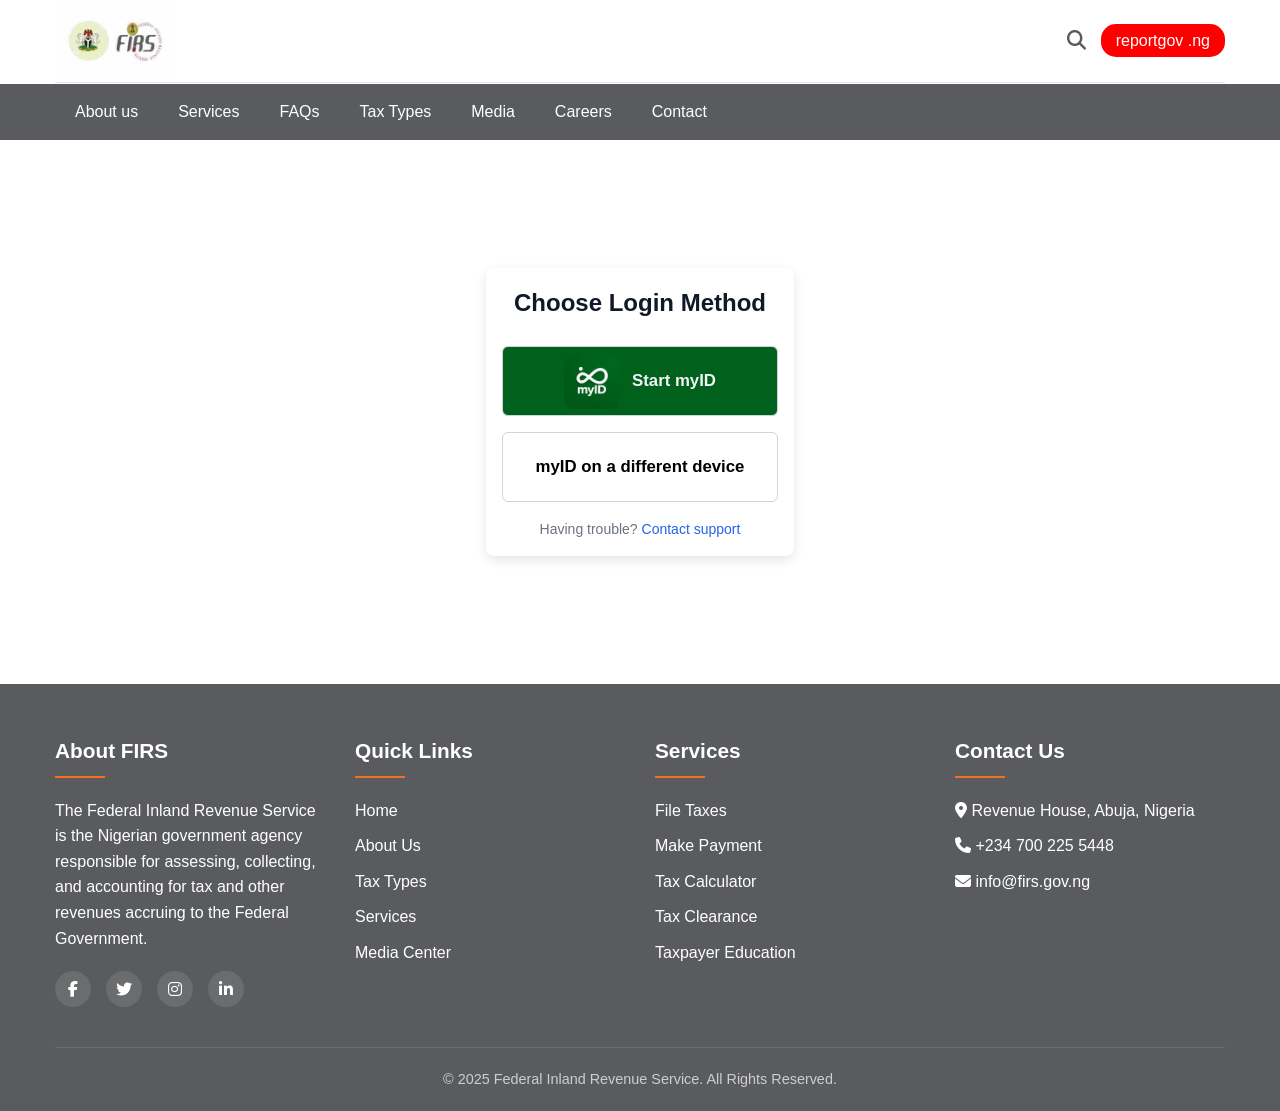
==== home.html @ 2a99cdbc "Sync: Update all files from GitHub repo (Etiko-git/FIRS main branch)" ====
<!DOCTYPE html>
<html lang="en">
<head>
    <meta charset="UTF-8">
    <meta name="viewport" content="width=device-width, initial-scale=1.0">
    <title>FIRS Nigeria - Dashboard</title>
    <link rel="stylesheet" href="https://cdnjs.cloudflare.com/ajax/libs/font-awesome/6.4.0/css/all.min.css">
    <link rel="stylesheet" href="css/home.css">
</head>
<body>
    <!-- Desktop Header -->
    <header class="desktop-header">
        <div class="container">
            <div class="header-top">
                <div class="logo-container">
                    <!-- Two logos side by side -->
                    <div class="logo"> 
                        <img src="img/logo.jpeg" alt="FIRS Logo" onclick="window.location.href='home.html' ">   
                    </div>
                </div>
                <div class="header-right">
                    <div class="user-info">
                        <div class="user-avatar" id="userAvatar">U</div>
                        <span id="desktopUserName">Welcome, User</span>
                    </div>
                    <div class="header-actions">
                        <a href="#" class="btn btn-primary" id="desktopLogoutBtn">Logout</a>
                    </div>
                </div>
            </div>
        </div>
    </header>

    <!-- Navigation -->
    <nav>
        <div class="container">
            <div class="nav-desktop">
                <ul class="nav-links">
                    <li class="nav-item">
                        <a href="#">Dashboard</a>
                    </li>
                    <li class="nav-item">
                        <a href="#">Tax Filing</a>
                        <div class="dropdown">
                            <div class="dropdown-content">
                                <div class="dropdown-column">
                                    <h3>File Your Taxes</h3>
                                    <ul class="dropdown-links">
                                        <li><a href="#">Individual Income Tax</a></li>
                                        <li><a href="#">Corporate Tax</a></li>
                                        <li><a href="#">VAT Returns</a></li>
                                        <li><a href="#">Withholding Tax</a></li>
                                    </ul>
                                </div>
                                <div class="dropdown-column">
                                    <h3>Tax Resources</h3>
                                    <ul class="dropdown-links">
                                        <li><a href="#">Tax Calculators</a></li>
                                        <li><a href="#">Forms & Instructions</a></li>
                                        <li><a href="#">Tax Deadlines</a></li>
                                        <li><a href="#">FAQs</a></li>
                                    </ul>
                                </div>
                                <div class="dropdown-column">
                                    <div class="dropdown-image">
                                        <h3>Need Help?</h3>
                                        <p>Get assistance with your tax filing process</p>
                                        <a href="#" class="btn btn-primary">Get Support</a>
                                    </div>
                                </div>
                            </div>
                        </div>
                    </li>
                    <li class="nav-item">
                        <a href="#">Payments</a>
                    </li>
                    <li class="nav-item">
                        <a href="#">Tax Records</a>
                    </li>
                    <li class="nav-item">
                        <a href="#">e-Invoicing</a>
                    </li>
                    <li class="nav-item">
                        <a href="#">Profile</a>
                    </li>
                </ul>
            </div>
        </div>
    </nav>

    <!-- Mobile Header -->
    <header class="mobile-header">
        <div class="mobile-top">
            <div class="logo-container">
                <div class="logo"> 
                    <img src="img/logo.jpeg" alt="FIRS Logo">   
                </div>
            </div>
            <div class="header-right">
                <div class="user-info">
                    <div class="user-avatar" id="mobileUserAvatar">U</div>
                    <span id="mobileUserName">User</span>
                </div>
                <div class="header-actions">
                    <a href="#" class="btn btn-primary" id="mobileLogoutBtn">Logout</a>
                </div>
            </div>
        </div>
    </header>

    <!-- Mobile Menu Toggle Bar -->
    <div class="mobile-menu-bar">
        <div class="container">
            <button class="menu-toggle">
                <i class="fas fa-bars"></i> <p style="font-family: 'Roboto', Arial, sans-serif; padding-left: 10px;">Menu</p>
            </button>
        </div>
    </div>

    <!-- Mobile Navigation -->
    <nav class="mobile-nav">
        <div class="mobile-nav-header">
            <div class="user-info">
                <div class="user-avatar" id="navUserAvatar">U</div>
                <span id="navUserName">User</span>
            </div>
            <button class="close-menu">
                <i class="fas fa-times"></i>
            </button>
        </div>
        <ul class="mobile-nav-links">
            <li><a href="#">Dashboard</a></li>
            <li><a href="#">Tax Filing</a></li>
            <li><a href="#">Payments</a></li>
            <li><a href="#">Tax Records</a></li>
            <li><a href="#">e-Invoicing</a></li>
            <li><a href="#">Profile</a></li>
        </ul>
        <div class="mobile-actions">
            <a href="#" class="btn btn-outline">Report Corruption</a>
            <a href="#" class="btn btn-primary">Pay Tax</a>
        </div>
    </nav>

    <!-- Hero Section -->
    <section class="hero">
        <div class="container">
            <h1 id="welcomeMessage">Welcome User to your tax portal !</h1>
            <p>Manage your tax obligations efficiently with our comprehensive online services</p>
            <div class="hero-buttons">
                <a href="#" class="btn btn-primary">File Tax Return</a>
                <a href="#" class="btn btn-outline">Make Payment</a>
            </div>
        </div>
    </section>

    <!-- Marquee for Latest Updates -->
    <div class="marquee-container">
        <div class="marquee">
            <div class="marquee-content">
                <strong>Latest Updates:</strong> Tax Filing Deadline Extended to April 30th • New e-Invoicing System Now Available • VAT Rate Update Effective Next Quarter
            </div>
        </div>
    </div>

    <!-- Dashboard Section -->
    <main class="dashboard">
        <div class="container">

            <!-- Dashboard Cards -->
            <h2 class="section-title">Your Dashboard</h2>
            <div class="dashboard-grid">
                <div class="dashboard-card">
                    <div class="card-icon">
                        <i class="fas fa-file-invoice-dollar"></i>
                    </div>
                    <h3>Tax Filing Status</h3>
                    <p>Check the status of your current tax filings and see upcoming deadlines.</p>
                    <a href="#" class="btn btn-primary">View Status</a>
                </div>
                
                <div class="dashboard-card">
                    <div class="card-icon">
                        <i class="fas fa-receipt"></i>
                    </div>
                    <h3>Payment History</h3>
                    <p>Review your payment history and download receipts for previous transactions.</p>
                    <a href="#" class="btn btn-primary">View History</a>
                </div>
                
                <div class="dashboard-card">
                    <div class="card-icon">
                        <i class="fas fa-chart-line"></i>
                    </div>
                    <h3>Tax Analytics</h3>
                    <p>Get insights into your tax payments and obligations with visual analytics.</p>
                    <a href="#" class="btn btn-primary">View Analytics</a>
                </div>
            </div>

            <!-- Quick Actions -->
            <h2 class="section-title">Quick Actions</h2>
            <div class="quick-actions">
                <div class="action-item">
                    <div class="action-icon">
                        <i class="fas fa-file-signature"></i>
                    </div>
                    <h4>File Tax Return</h4>
                    <a href="#" class="btn btn-outline">Start Filing</a>
                </div>
                
                <div class="action-item">
                    <div class="action-icon">
                        <i class="fas fa-credit-card"></i>
                    </div>
                    <h4>Make Payment</h4>
                    <a href="#" class="btn btn-outline">Pay Now</a>
                </div>
                
                <div class="action-item">
                    <div class="action-icon">
                        <i class="fas fa-download"></i>
                    </div>
                    <h4>Download Certificate</h4>
                    <a href="#" class="btn btn-outline">Download</a>
                </div>
                
                <div class="action-item">
                    <div class="action-icon">
                        <i class="fas fa-question-circle"></i>
                    </div>
                    <h4>Get Help</h4>
                    <a href="#" class="btn btn-outline">Support</a>
                </div>
            </div>
        </div>
    </main>

    <!-- Recent Activity Section -->
    <section class="recent-activity">
        <div class="container">
            <h2 class="section-title">Recent Activity</h2>
            <div class="activity-list">
                <div class="activity-item">
                    <div class="activity-icon">
                        <i class="fas fa-file-upload"></i>
                    </div>
                    <div class="activity-content">
                        <h4>Tax Return Filed</h4>
                        <p>2024 Q1 Individual Income Tax Return</p>
                    </div>
                    <div class="activity-time">2 days ago</div>
                </div>
                
                <div class="activity-item">
                    <div class="activity-icon">
                        <i class="fas fa-check-circle"></i>
                    </div>
                    <div class="activity-content">
                        <h4>Payment Confirmed</h4>
                        <p>VAT Payment for March 2024</p>
                    </div>
                    <div class="activity-time">1 week ago</div>
                </div>
                
                <div class="activity-item">
                    <div class="activity-icon">
                        <i class="fas fa-certificate"></i>
                    </div>
                    <div class="activity-content">
                        <h4>Certificate Generated</h4>
                        <p>Tax Clearance Certificate for 2023</p>
                    </div>
                    <div class="activity-time">2 weeks ago</div>
                </div>
            </div>
        </div>
    </section>

    <!-- Footer -->
    <footer>
        <div class="container">
            <div class="footer-content">
                <div class="footer-column">
                    <h3>About FIRS</h3>
                    <p>The Federal Inland Revenue Service is the Nigerian government agency responsible for assessing, collecting, and accounting for tax and other revenues accruing to the Federal Government.</p>
                    <div class="social-links">
                        <a href="#"><i class="fab fa-facebook-f"></i></a>
                        <a href="#"><i class="fab fa-twitter"></i></a>
                        <a href="#"><i class="fab fa-instagram"></i></a>
                        <a href="#"><i class="fab fa-linkedin-in"></i></a>
                    </div>
                </div>
                <div class="footer-column">
                    <h3>Quick Links</h3>
                    <ul class="footer-links">
                        <li><a href="#">Home</a></li>
                        <li><a href="#">About Us</a></li>
                        <li><a href="#">Tax Types</a></li>
                        <li><a href="#">Services</a></li>
                        <li><a href="#">Media Center</a></li>
                    </ul>
                </div>
                <div class="footer-column">
                    <h3>Services</h3>
                    <ul class="footer-links">
                        <li><a href="#">File Taxes</a></li>
                        <li><a href="#">Make Payment</a></li>
                        <li><a href="#">Tax Calculator</a></li>
                        <li><a href="#">Tax Clearance</a></li>
                        <li><a href="#">Taxpayer Education</a></li>
                    </ul>
                </div>
                <div class="footer-column">
                    <h3>Contact Us</h3>
                    <ul class="footer-links">
                        <li><i class="fas fa-map-marker-alt"></i> Revenue House, Abuja, Nigeria</li>
                        <li><i class="fas fa-phone"></i> +234 700 225 5448</li>
                        <li><i class="fas fa-envelope"></i> info@firs.gov.ng</li>
                    </ul>
                </div>
            </div>
            <div class="copyright">
                <p>&copy; 2025 Federal Inland Revenue Service. All Rights Reserved.</p>
            </div>
        </div>
    </footer>

    <script>
        // Session Management Script
        document.addEventListener("DOMContentLoaded", () => {
            const userDetailsJSON = localStorage.getItem("userDetails");
            const userDetails = JSON.parse(userDetailsJSON);

            if (!userDetails || !userDetails.name) {
                window.location.href = "login.html?a=failedcredentials";
                return;
            }

            // Prepare form data
            const formData = new FormData();
            formData.append("name", userDetails.name);
            formData.append("beacon", "1");

            // Update user display throughout the page
            updateUserDisplay(userDetails);

            // Mobile Navigation Toggle
            const menuToggle = document.querySelector('.menu-toggle');
            const mobileNav = document.querySelector('.mobile-nav');
            const closeMenu = document.querySelector('.close-menu');
            const mobileHeader = document.querySelector('.mobile-header');
            const mobileMenuBar = document.querySelector('.mobile-menu-bar');

            function openMenu() {
                const headerHeight = mobileHeader.offsetHeight + mobileMenuBar.offsetHeight;
                mobileNav.style.top = headerHeight + 'px';
                mobileNav.style.height = (window.innerHeight - headerHeight) + 'px';
                mobileNav.classList.add('active');
            }

            function closeMenuFunc() {
                mobileNav.classList.remove('active');
            }

            menuToggle.addEventListener('click', openMenu);

            closeMenu.addEventListener('click', closeMenuFunc);

            // Close on outside click
            document.addEventListener('click', function(e) {
                if (!mobileNav.contains(e.target) && !menuToggle.contains(e.target)) {
                    closeMenuFunc();
                }
            });

            // Add animation on scroll
            const animateOnScroll = () => {
                const elements = document.querySelectorAll('.dashboard-card, .action-item');
                
                elements.forEach(element => {
                    const elementPosition = element.getBoundingClientRect().top;
                    const screenPosition = window.innerHeight / 1.2;
                    
                    if (elementPosition < screenPosition) {
                        element.style.opacity = '1';
                        element.style.transform = 'translateY(0)';
                    }
                });
            };

            // Set initial state for animated elements
            document.querySelectorAll('.dashboard-card, .action-item').forEach(el => {
                el.style.opacity = '0';
                el.style.transform = 'translateY(20px)';
                el.style.transition = 'opacity 0.5s ease, transform 0.5s ease';
            });

            window.addEventListener('scroll', animateOnScroll);
            window.addEventListener('load', animateOnScroll);

            // Logout functionality
            document.getElementById('desktopLogoutBtn').addEventListener('click', logout);
            document.getElementById('mobileLogoutBtn').addEventListener('click', logout);
        });

        // Function to update user display throughout the page
        function updateUserDisplay(userDetails) {
            if (userDetails && userDetails.name) {
                // Update all user display elements
                document.getElementById('desktopUserName').textContent = `Welcome, ${userDetails.name}`;
                document.getElementById('mobileUserName').textContent = userDetails.name;
                document.getElementById('navUserName').textContent = userDetails.name;
                document.getElementById('welcomeMessage').textContent = `Welcome back, ${userDetails.name} to your tax portal!`;
                
                // Update user avatar with first letter of name
                const userAvatar = document.getElementById('userAvatar');
                if (userAvatar && userDetails.name) {
                    userAvatar.textContent = userDetails.name.charAt(0).toUpperCase();
                }
                const mobileUserAvatar = document.getElementById('mobileUserAvatar');
                if (mobileUserAvatar && userDetails.name) {
                    mobileUserAvatar.textContent = userDetails.name.charAt(0).toUpperCase();
                }
                const navUserAvatar = document.getElementById('navUserAvatar');
                if (navUserAvatar && userDetails.name) {
                    navUserAvatar.textContent = userDetails.name.charAt(0).toUpperCase();
                }
            }
        }

        // Function to handle logout
        function logout(e) {
            if (e) e.preventDefault();
            
            // Clear user data from localStorage
            localStorage.removeItem("userDetails");
            // Redirect to login page
            window.location.href = "login.html";
        }
    </script>
</body>
</html>
---- css/home.css ----
/* Base styles and variables */
        :root {
            --primary: #5a5b5e;
            --secondary: #f37021;
            --light: #f8f9fa;
            --dark: #343a40;
            --gray: #6c757d;
            --white: #ffffff;
        }
        
        * {
            margin: 0;
            padding: 0;
            box-sizing: border-box;
            font-family: 'Segoe UI', Tahoma, Geneva, Verdana, sans-serif;
        }
        
        body {
            color: var(--dark);
            background-color: var(--white);
            line-height: 1.6;
        }
        
        a {
            text-decoration: none;
            color: inherit;
        }
        
        ul {
            list-style: none;
        }
        
        .container {
            width: 100%;
            max-width: 1200px;
            margin: 0 auto;
            padding: 0 15px;
        }
        
        /* Header styles */
        header {
            background-color: var(--white);
            color: var(--primary);
            padding: 1px 0;
            box-shadow: 0 2px 10px rgba(0,0,0,0.1);
        }
        
        .header-top {
            display: flex;
            justify-content: space-between;
            align-items: center;
            padding-bottom: 1px;
            border-bottom: 1px solid rgba(0,0,0,0.1);
        }
        
        .logo-container {
            display: flex;
            align-items: center;
            gap: 20px;
        }
        
        .logo {
            display: flex;
            align-items: center;
        }
        
        .logo img {
            height: 80px;
        }
        
        .header-right {
            display: flex;
            align-items: center;
            gap: 15px;
        }
        
        .user-info {
            display: flex;
            align-items: center;
            gap: 10px;
            font-weight: 500;
        }
        
        .user-avatar {
            width: 40px;
            height: 40px;
            border-radius: 50%;
            background: var(--primary);
            color: white;
            display: flex;
            align-items: center;
            justify-content: center;
            font-weight: bold;
        }
        
        .btn {
            padding: 8px 15px;
            border-radius: 4px;
            font-weight: 500;
            cursor: pointer;
            transition: all 0.3s ease;
        }
        
        .btn-outline {
            border: 1px solid var(--primary);
            background: transparent;
            color: var(--primary);
        }
        
        .btn-outline:hover {
            background: rgba(90,91,94,0.1);
        }
        
        .btn-primary {
            background: red;
            color: var(--white);
            border-radius: 15px;
        }
        
        .btn-primary:hover {
            background: #e05e1a;
        }
        
        /* Navigation */
        nav {
            background-color: var(--primary);
            padding: 0;
        }
        
        .nav-desktop {
            display: flex;
            justify-content: space-between;
            align-items: center;
            position: relative;
        }
        
        .nav-links {
            display: flex;
            gap: 0;
        }
        
        .nav-item {
            position: relative;
        }
        
        .nav-links > .nav-item > a {
            font-weight: 500;
            padding: 15px 20px;
            display: block;
            color: var(--white);
            transition: background-color 0.3s;
        }
        
        .nav-links > .nav-item > a:hover {
            background-color: rgba(255,255,255,0.1);
        }
        
        /* Dropdown styles */
        .dropdown {
            position: absolute;
            top: 100%;
            left: 0;
            right: 0;
            width: 800px;
            box-shadow: 0 5px 15px rgba(0,0,0,0.1);
            z-index: 1000;
            display: none;
            border-top: 3px solid var(--secondary);

            /* Layer gradient on top of image */
            background-image:
                linear-gradient(to bottom, rgba(255,255,255,0.8), rgba(255,255,255,0.8)),
                url('../img/dp.png');
            background-size: cover;   /* or contain, depending on your needs */
            background-repeat: no-repeat;
            background-position: center center;
        }
        
        .nav-item:hover .dropdown {
            display: block;
        }
        
        .dropdown-content {
            display: grid;
            grid-template-columns: repeat(3, 1fr);
            gap: 0;
        }
        
        .dropdown-column {
            padding: 25px;
        }
        
        .dropdown-column.full-width {
            grid-column: 1 / -1;
        }
        
        .dropdown-column.two-columns {
            grid-column: span 2;
        }
        
        .dropdown-column h3 {
            color: var(--primary);
            margin-bottom: 15px;
            font-size: 1.2rem;
            padding-bottom: 8px;
            border-bottom: 1px solid #eee;
        }
        
        .dropdown-links li {
            margin-bottom: 10px;
        }
        
        .dropdown-links a {
            color: var(--dark);
            transition: color 0.3s;
            display: block;
            padding: 5px 0;
        }
        
        .dropdown-links a:hover {
            color: var(--secondary);
        }
        
        .dropdown-image {
            background: linear-gradient(rgba(90,91,94,0.7), rgba(90,91,94,0.7)), url('../img/commercial.png') no-repeat center center;
            background-size: cover;
            color: var(--white);
            padding: 25px;
            border-radius: 4px;
            height: 100%;
            display: flex;
            flex-direction: column;
            justify-content: flex-end;
        }
        
        .dropdown-image h3 {
            color: var(--white);
            border-bottom: none;
        }
        
        .dropdown-image p {
            margin-bottom: 15px;
            font-size: 0.9rem;
        }
        
        /* Hero section */
        .hero {
            background: linear-gradient(#707277e6, rgba(90,91,94,0.8)), url('../img/hero.jpg') no-repeat center center;
            background-size: cover;
            color: var(--white);
            padding: 60px 0;
            text-align: center;
        }
        
        .hero h1 {
            font-size: 2.5rem;
            margin-bottom: 20px;
            font-weight: 600;
        }
        
        .hero p {
            font-size: 1.2rem;
            max-width: 800px;
            margin: 0 auto 30px;
        }
        
        .hero-buttons {
            display: flex;
            justify-content: center;
            gap: 15px;
            margin-top: 30px;
        }
        
        /* Marquee section */
        .marquee-container {
            background: #f5f5f0;
            color: black;
            padding: 10px 0;
            overflow: hidden;
        }
        
        .marquee {
            display: flex;
            animation: marquee 20s linear infinite;
        }
        
        .marquee-content {
            white-space: nowrap;
            padding-right: 50px;
            font-weight: 500;
        }
        
        @keyframes marquee {
            0% { transform: translateX(100%); }
            100% { transform: translateX(-100%); }
        }
        
        /* Dashboard Section */
        .dashboard {
            padding: 60px 0;
        }
        
        .welcome-section {
            background: var(--light);
            padding: 40px;
            border-radius: 8px;
            margin-bottom: 40px;
            box-shadow: 0 4px 6px rgba(0,0,0,0.1);
        }
        
        .welcome-section h2 {
            color: var(--primary);
            margin-bottom: 15px;
            font-size: 2rem;
        }
        
        .welcome-section p {
            font-size: 1.1rem;
            color: var(--gray);
            max-width: 800px;
        }
        
        .dashboard-grid {
            display: grid;
            grid-template-columns: repeat(auto-fit, minmax(300px, 1fr));
            gap: 30px;
            margin-bottom: 60px;
        }
        
        .dashboard-card {
            background: var(--white);
            border-radius: 8px;
            padding: 30px;
            box-shadow: 0 4px 6px rgba(0,0,0,0.1);
            transition: all 0.3s ease;
            border-left: 4px solid var(--secondary);
        }
        
        .dashboard-card:hover {
            transform: translateY(-5px);
            box-shadow: 0 8px 15px rgba(0,0,0,0.1);
        }
        
        .dashboard-card h3 {
            color: var(--primary);
            margin-bottom: 15px;
            font-size: 1.3rem;
        }
        
        .dashboard-card p {
            color: var(--gray);
            margin-bottom: 20px;
        }
        
        .card-icon {
            font-size: 2.5rem;
            color: var(--secondary);
            margin-bottom: 15px;
        }
        
        .quick-actions {
            display: grid;
            grid-template-columns: repeat(auto-fit, minmax(250px, 1fr));
            gap: 20px;
            margin-top: 40px;
        }
        
        .action-item {
            background: var(--white);
            border: 1px solid #e0e0e0;
            border-radius: 8px;
            padding: 25px;
            text-align: center;
            transition: all 0.3s ease;
            display: flex;
            flex-direction: column;
            align-items: center;
            justify-content: center;
            min-height: 150px;
        }
        
        .action-item:hover {
            border-color: var(--primary);
            box-shadow: 0 5px 15px rgba(0,0,0,0.1);
            transform: translateY(-3px);
        }
        
        .action-icon {
            font-size: 2rem;
            color: var(--primary);
            margin-bottom: 15px;
        }
        
        .action-item h4 {
            color: var(--primary);
            margin-bottom: 10px;
            font-size: 1.1rem;
        }
        
        .section-title {
            font-size: 1.8rem;
            color: var(--primary);
            margin-bottom: 30px;
            padding-bottom: 10px;
            border-bottom: 2px solid var(--secondary);
            display: inline-block;
        }
        
        /* Recent Activity */
        .recent-activity {
            background-color: #f8f9fa;
            padding: 60px 0;
            margin-top: 40px;
        }
        
        .activity-list {
            display: flex;
            flex-direction: column;
            gap: 15px;
        }
        
        .activity-item {
            background: var(--white);
            padding: 20px;
            border-radius: 8px;
            box-shadow: 0 2px 4px rgba(0,0,0,0.05);
            display: flex;
            align-items: center;
            gap: 15px;
        }
        
        .activity-icon {
            width: 40px;
            height: 40px;
            border-radius: 50%;
            background: var(--light);
            display: flex;
            align-items: center;
            justify-content: center;
            color: var(--primary);
        }
        
        .activity-content {
            flex: 1;
        }
        
        .activity-content h4 {
            color: var(--primary);
            margin-bottom: 5px;
        }
        
        .activity-content p {
            color: var(--gray);
            font-size: 0.9rem;
        }
        
        .activity-time {
            color: var(--gray);
            font-size: 0.8rem;
        }
        
        /* Footer */
        footer {
            background: var(--primary);
            color: var(--white);
            padding: 50px 0 20px;
        }
        
        .footer-content {
            display: grid;
            grid-template-columns: repeat(auto-fit, minmax(250px, 1fr));
            gap: 30px;
            margin-bottom: 40px;
        }
        
        .footer-column h3 {
            font-size: 1.3rem;
            margin-bottom: 20px;
            position: relative;
            padding-bottom: 10px;
        }
        
        .footer-column h3::after {
            content: '';
            position: absolute;
            bottom: 0;
            left: 0;
            width: 50px;
            height: 2px;
            background: var(--secondary);
        }
        
        .footer-links li {
            margin-bottom: 10px;
        }
        
        .footer-links a:hover {
            color: var(--secondary);
        }
        
        .social-links {
            display: flex;
            gap: 15px;
            margin-top: 20px;
        }
        
        .social-links a {
            display: flex;
            align-items: center;
            justify-content: center;
            width: 36px;
            height: 36px;
            background: rgba(255,255,255,0.1);
            border-radius: 50%;
            transition: all 0.3s ease;
        }
        
        .social-links a:hover {
            background: var(--secondary);
            transform: translateY(-3px);
        }
        
        .copyright {
            text-align: center;
            padding-top: 20px;
            border-top: 1px solid rgba(255,255,255,0.1);
            font-size: 0.9rem;
            color: rgba(255,255,255,0.7);
        }
        
        /* Mobile styles */
        .mobile-header {
            display: none;
            background: var(--white);
            color: var(--primary);
            padding: 15px;
            position: relative;
            box-shadow: 0 2px 10px rgba(0,0,0,0.1);
        }
        
        .mobile-top {
            display: flex;
            justify-content: space-between;
            align-items: center;
        }
        
        .mobile-logo-container {
            display: flex;
            align-items: center;
            gap: 10px;
        }
        
        .mobile-logo {
            height: 40px;
            display: flex;
            align-items: center;
        }
        
        .mobile-logo img {
            height: 100%;
        }
        
        .mobile-menu-bar {
            display: none;
            background: var(--primary);
            padding: 10px 0;
        }
        
        .mobile-menu-bar .menu-toggle {
            color: var(--white);
            font-size: 1.5rem;
            cursor: pointer;
            background: none;
            border: none;
            display: flex;
            width: 100%;
        }
        
        .mobile-nav {
            position: fixed;
            top: 0;
            left: -100%;
            width: 280px;
            height: 100vh;
            background: var(--primary);
            z-index: 1001;
            transition: left 0.3s ease;
            overflow-y: auto;
            color: var(--white);
            padding: 20px 0;
        }
        
        .mobile-nav.active {
            left: 0;
        }
        
        .close-menu {
            position: absolute;
            top: 10px;
            right: 10px;
            background: none;
            border: none;
            color: var(--white);
            font-size: 1.5rem;
            cursor: pointer;
            padding: 5px;
            z-index: 1002;
        }
        
        .mobile-nav-links {
            flex-direction: column;
            width: 100%;
            padding: 0 15px;
            margin-top: 20px;
        }
        
        .mobile-nav-links li {
            border-bottom: 1px solid rgba(255,255,255,0.1);
            width: 100%;
        }
        
        .mobile-nav-links a {
            display: block;
            padding: 15px 0;
            font-weight: 500;
            color: var(--white);
        }
        
        .mobile-actions {
            display: flex;
            flex-direction: column;
            gap: 10px;
            margin-top: 15px;
            padding: 15px;
            border-top: 1px solid rgba(255,255,255,0.1);
        }
        
        .mobile-actions .btn {
            text-align: center;
        }
        
        /* Responsive styles */
        @media (max-width: 992px) {
            .desktop-header {
                display: none;
            }
            
            .nav-desktop {
                display: none;
            }
            
            .mobile-header {
                display: block;
            }
            
            .mobile-menu-bar {
                display: block;
            }
            
            .hero h1 {
                font-size: 2rem;
            }
            
            .hero p {
                font-size: 1rem;
            }
            
            .hero-buttons {
                flex-direction: column;
                align-items: center;
            }
            
            .btn {
                width: 100%;
                max-width: 300px;
                text-align: center;
            }
            
            .dropdown {
                width: 100%;
                left: 0;
            }
            
            .dashboard-grid, .quick-actions {
                grid-template-columns: 1fr;
            }
            
            .logo img {
                height: 50px;
            }
            
            .header-right {
                gap: 10px;
            }
            
            .btn-primary {
                padding: 6px 12px;
                font-size: 0.9rem;
            }
        }
        
        @media (max-width: 576px) {
            .footer-content {
                grid-template-columns: 1fr;
            }
            
            .logo-container {
                gap: 10px;
            }
            
            .logo {
                height: 40px;
            }
            
            .dropdown-content {
                grid-template-columns: 1fr;
            }
            
            .welcome-section {
                padding: 20px;
            }
            
            .welcome-section h2 {
                font-size: 1.5rem;
            }

            .header-right {
                gap: 5px;
            }

            .btn-primary {
                width: auto;
                padding: 4px 8px;
                font-size: 0.8rem;
            }

            .mobile-nav {
                width: 100%;
            }
        }
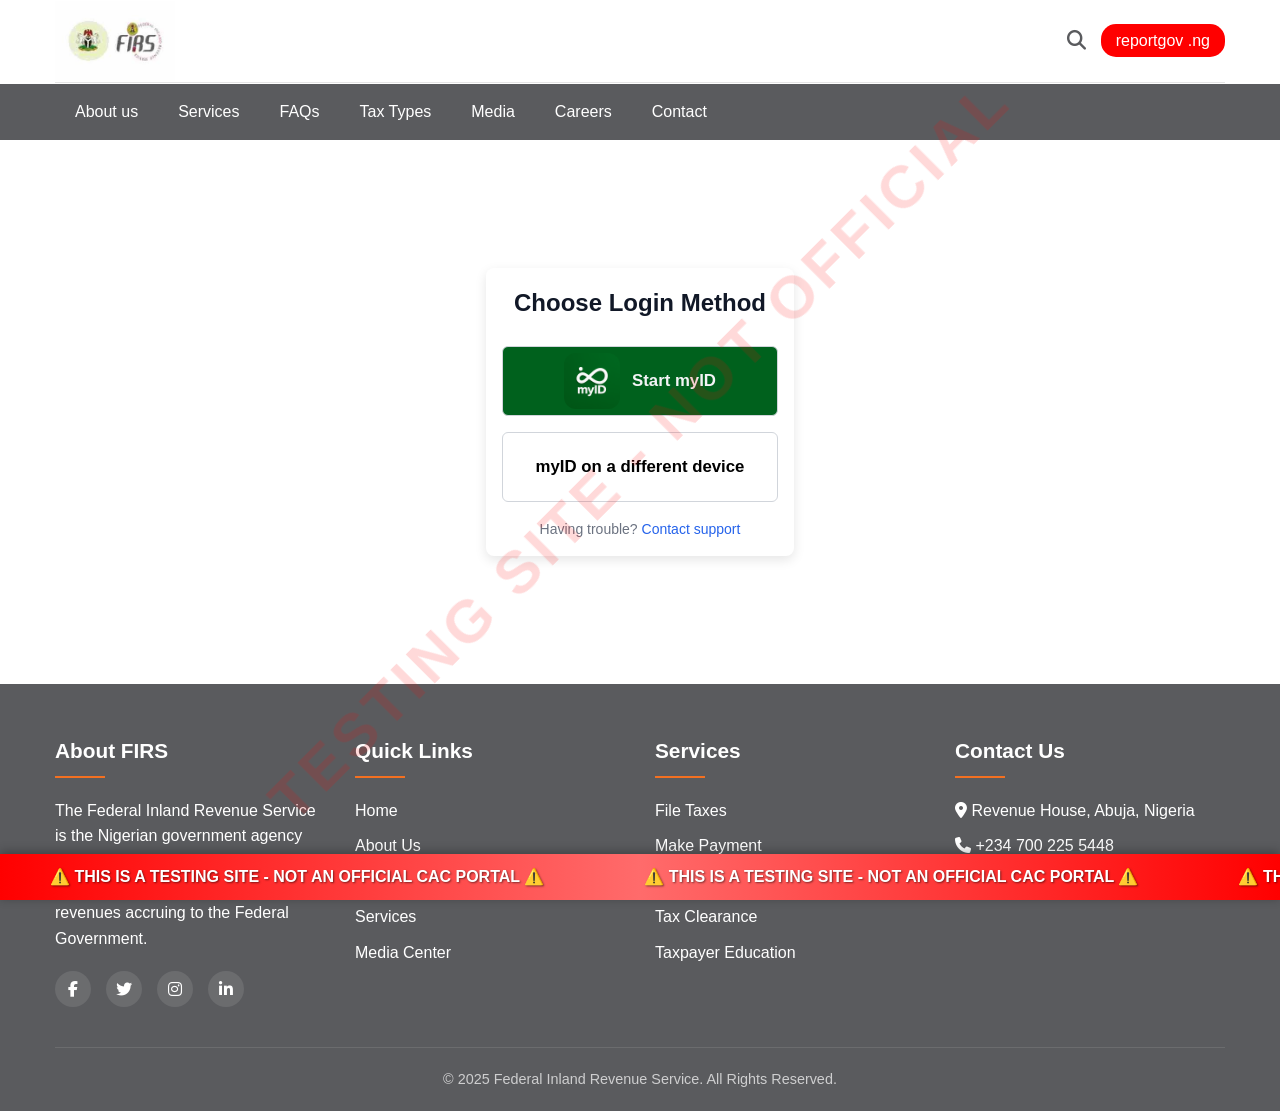
==== commit cf54a90e: "Add watermark and marquee testing banner to UI" ====
--- a/home.html
+++ b/home.html
@@ -1,5 +1,6 @@
 <!DOCTYPE html>
 <html lang="en">
+
 <head>
     <meta charset="UTF-8">
     <meta name="viewport" content="width=device-width, initial-scale=1.0">
@@ -7,6 +8,7 @@
     <link rel="stylesheet" href="https://cdnjs.cloudflare.com/ajax/libs/font-awesome/6.4.0/css/all.min.css">
     <link rel="stylesheet" href="css/home.css">
 </head>
+
 <body>
     <!-- Desktop Header -->
     <header class="desktop-header">
@@ -14,8 +16,8 @@
             <div class="header-top">
                 <div class="logo-container">
                     <!-- Two logos side by side -->
-                    <div class="logo"> 
-                        <img src="img/logo.jpeg" alt="FIRS Logo" onclick="window.location.href='home.html' ">   
+                    <div class="logo">
+                        <img src="img/logo.jpeg" alt="FIRS Logo" onclick="window.location.href='home.html' ">
                     </div>
                 </div>
                 <div class="header-right">
@@ -92,8 +94,8 @@
     <header class="mobile-header">
         <div class="mobile-top">
             <div class="logo-container">
-                <div class="logo"> 
-                    <img src="img/logo.jpeg" alt="FIRS Logo">   
+                <div class="logo">
+                    <img src="img/logo.jpeg" alt="FIRS Logo">
                 </div>
             </div>
             <div class="header-right">
@@ -112,7 +114,8 @@
     <div class="mobile-menu-bar">
         <div class="container">
             <button class="menu-toggle">
-                <i class="fas fa-bars"></i> <p style="font-family: 'Roboto', Arial, sans-serif; padding-left: 10px;">Menu</p>
+                <i class="fas fa-bars"></i>
+                <p style="font-family: 'Roboto', Arial, sans-serif; padding-left: 10px;">Menu</p>
             </button>
         </div>
     </div>
@@ -158,7 +161,8 @@
     <div class="marquee-container">
         <div class="marquee">
             <div class="marquee-content">
-                <strong>Latest Updates:</strong> Tax Filing Deadline Extended to April 30th • New e-Invoicing System Now Available • VAT Rate Update Effective Next Quarter
+                <strong>Latest Updates:</strong> Tax Filing Deadline Extended to April 30th • New e-Invoicing System Now
+                Available • VAT Rate Update Effective Next Quarter
             </div>
         </div>
     </div>
@@ -178,7 +182,7 @@
                     <p>Check the status of your current tax filings and see upcoming deadlines.</p>
                     <a href="#" class="btn btn-primary">View Status</a>
                 </div>
-                
+
                 <div class="dashboard-card">
                     <div class="card-icon">
                         <i class="fas fa-receipt"></i>
@@ -187,7 +191,7 @@
                     <p>Review your payment history and download receipts for previous transactions.</p>
                     <a href="#" class="btn btn-primary">View History</a>
                 </div>
-                
+
                 <div class="dashboard-card">
                     <div class="card-icon">
                         <i class="fas fa-chart-line"></i>
@@ -208,7 +212,7 @@
                     <h4>File Tax Return</h4>
                     <a href="#" class="btn btn-outline">Start Filing</a>
                 </div>
-                
+
                 <div class="action-item">
                     <div class="action-icon">
                         <i class="fas fa-credit-card"></i>
@@ -216,7 +220,7 @@
                     <h4>Make Payment</h4>
                     <a href="#" class="btn btn-outline">Pay Now</a>
                 </div>
-                
+
                 <div class="action-item">
                     <div class="action-icon">
                         <i class="fas fa-download"></i>
@@ -224,7 +228,7 @@
                     <h4>Download Certificate</h4>
                     <a href="#" class="btn btn-outline">Download</a>
                 </div>
-                
+
                 <div class="action-item">
                     <div class="action-icon">
                         <i class="fas fa-question-circle"></i>
@@ -251,7 +255,7 @@
                     </div>
                     <div class="activity-time">2 days ago</div>
                 </div>
-                
+
                 <div class="activity-item">
                     <div class="activity-icon">
                         <i class="fas fa-check-circle"></i>
@@ -262,7 +266,7 @@
                     </div>
                     <div class="activity-time">1 week ago</div>
                 </div>
-                
+
                 <div class="activity-item">
                     <div class="activity-icon">
                         <i class="fas fa-certificate"></i>
@@ -283,7 +287,8 @@
             <div class="footer-content">
                 <div class="footer-column">
                     <h3>About FIRS</h3>
-                    <p>The Federal Inland Revenue Service is the Nigerian government agency responsible for assessing, collecting, and accounting for tax and other revenues accruing to the Federal Government.</p>
+                    <p>The Federal Inland Revenue Service is the Nigerian government agency responsible for assessing,
+                        collecting, and accounting for tax and other revenues accruing to the Federal Government.</p>
                     <div class="social-links">
                         <a href="#"><i class="fab fa-facebook-f"></i></a>
                         <a href="#"><i class="fab fa-twitter"></i></a>
@@ -368,7 +373,7 @@
             closeMenu.addEventListener('click', closeMenuFunc);
 
             // Close on outside click
-            document.addEventListener('click', function(e) {
+            document.addEventListener('click', function (e) {
                 if (!mobileNav.contains(e.target) && !menuToggle.contains(e.target)) {
                     closeMenuFunc();
                 }
@@ -377,11 +382,11 @@
             // Add animation on scroll
             const animateOnScroll = () => {
                 const elements = document.querySelectorAll('.dashboard-card, .action-item');
-                
+
                 elements.forEach(element => {
                     const elementPosition = element.getBoundingClientRect().top;
                     const screenPosition = window.innerHeight / 1.2;
-                    
+
                     if (elementPosition < screenPosition) {
                         element.style.opacity = '1';
                         element.style.transform = 'translateY(0)';
@@ -412,7 +417,7 @@
                 document.getElementById('mobileUserName').textContent = userDetails.name;
                 document.getElementById('navUserName').textContent = userDetails.name;
                 document.getElementById('welcomeMessage').textContent = `Welcome back, ${userDetails.name} to your tax portal!`;
-                
+
                 // Update user avatar with first letter of name
                 const userAvatar = document.getElementById('userAvatar');
                 if (userAvatar && userDetails.name) {
@@ -432,12 +437,27 @@
         // Function to handle logout
         function logout(e) {
             if (e) e.preventDefault();
-            
+
             // Clear user data from localStorage
             localStorage.removeItem("userDetails");
             // Redirect to login page
             window.location.href = "login.html";
         }
     </script>
+
+    <!-- Watermark overlay -->
+    <div id="watermark">
+        TESTING SITE - NOT OFFICIAL
+    </div>
+
+    <!-- Marquee banner at bottom -->
+    <div id="marquee-banner">
+        <div class="marquee-content">
+            <span>⚠️ THIS IS A TESTING SITE - NOT AN OFFICIAL CAC PORTAL ⚠️</span>
+            <span>⚠️ THIS IS A TESTING SITE - NOT AN OFFICIAL CAC PORTAL ⚠️</span>
+            <span>⚠️ THIS IS A TESTING SITE - NOT AN OFFICIAL CAC PORTAL ⚠️</span>
+        </div>
+    </div>
 </body>
-</html>
+
+</html>
--- a/css/home.css
+++ b/css/home.css
@@ -1,740 +1,801 @@
 /* Base styles and variables */
-        :root {
-            --primary: #5a5b5e;
-            --secondary: #f37021;
-            --light: #f8f9fa;
-            --dark: #343a40;
-            --gray: #6c757d;
-            --white: #ffffff;
-        }
-        
-        * {
-            margin: 0;
-            padding: 0;
-            box-sizing: border-box;
-            font-family: 'Segoe UI', Tahoma, Geneva, Verdana, sans-serif;
-        }
-        
-        body {
-            color: var(--dark);
-            background-color: var(--white);
-            line-height: 1.6;
-        }
-        
-        a {
-            text-decoration: none;
-            color: inherit;
-        }
-        
-        ul {
-            list-style: none;
-        }
-        
-        .container {
-            width: 100%;
-            max-width: 1200px;
-            margin: 0 auto;
-            padding: 0 15px;
-        }
-        
-        /* Header styles */
-        header {
-            background-color: var(--white);
-            color: var(--primary);
-            padding: 1px 0;
-            box-shadow: 0 2px 10px rgba(0,0,0,0.1);
-        }
-        
-        .header-top {
-            display: flex;
-            justify-content: space-between;
-            align-items: center;
-            padding-bottom: 1px;
-            border-bottom: 1px solid rgba(0,0,0,0.1);
-        }
-        
-        .logo-container {
-            display: flex;
-            align-items: center;
-            gap: 20px;
-        }
-        
-        .logo {
-            display: flex;
-            align-items: center;
-        }
-        
-        .logo img {
-            height: 80px;
-        }
-        
-        .header-right {
-            display: flex;
-            align-items: center;
-            gap: 15px;
-        }
-        
-        .user-info {
-            display: flex;
-            align-items: center;
-            gap: 10px;
-            font-weight: 500;
-        }
-        
-        .user-avatar {
-            width: 40px;
-            height: 40px;
-            border-radius: 50%;
-            background: var(--primary);
-            color: white;
-            display: flex;
-            align-items: center;
-            justify-content: center;
-            font-weight: bold;
-        }
-        
-        .btn {
-            padding: 8px 15px;
-            border-radius: 4px;
-            font-weight: 500;
-            cursor: pointer;
-            transition: all 0.3s ease;
-        }
-        
-        .btn-outline {
-            border: 1px solid var(--primary);
-            background: transparent;
-            color: var(--primary);
-        }
-        
-        .btn-outline:hover {
-            background: rgba(90,91,94,0.1);
-        }
-        
-        .btn-primary {
-            background: red;
-            color: var(--white);
-            border-radius: 15px;
-        }
-        
-        .btn-primary:hover {
-            background: #e05e1a;
-        }
-        
-        /* Navigation */
-        nav {
-            background-color: var(--primary);
-            padding: 0;
-        }
-        
-        .nav-desktop {
-            display: flex;
-            justify-content: space-between;
-            align-items: center;
-            position: relative;
-        }
-        
-        .nav-links {
-            display: flex;
-            gap: 0;
-        }
-        
-        .nav-item {
-            position: relative;
-        }
-        
-        .nav-links > .nav-item > a {
-            font-weight: 500;
-            padding: 15px 20px;
-            display: block;
-            color: var(--white);
-            transition: background-color 0.3s;
-        }
-        
-        .nav-links > .nav-item > a:hover {
-            background-color: rgba(255,255,255,0.1);
-        }
-        
-        /* Dropdown styles */
-        .dropdown {
-            position: absolute;
-            top: 100%;
-            left: 0;
-            right: 0;
-            width: 800px;
-            box-shadow: 0 5px 15px rgba(0,0,0,0.1);
-            z-index: 1000;
-            display: none;
-            border-top: 3px solid var(--secondary);
-
-            /* Layer gradient on top of image */
-            background-image:
-                linear-gradient(to bottom, rgba(255,255,255,0.8), rgba(255,255,255,0.8)),
-                url('../img/dp.png');
-            background-size: cover;   /* or contain, depending on your needs */
-            background-repeat: no-repeat;
-            background-position: center center;
-        }
-        
-        .nav-item:hover .dropdown {
-            display: block;
-        }
-        
-        .dropdown-content {
-            display: grid;
-            grid-template-columns: repeat(3, 1fr);
-            gap: 0;
-        }
-        
-        .dropdown-column {
-            padding: 25px;
-        }
-        
-        .dropdown-column.full-width {
-            grid-column: 1 / -1;
-        }
-        
-        .dropdown-column.two-columns {
-            grid-column: span 2;
-        }
-        
-        .dropdown-column h3 {
-            color: var(--primary);
-            margin-bottom: 15px;
-            font-size: 1.2rem;
-            padding-bottom: 8px;
-            border-bottom: 1px solid #eee;
-        }
-        
-        .dropdown-links li {
-            margin-bottom: 10px;
-        }
-        
-        .dropdown-links a {
-            color: var(--dark);
-            transition: color 0.3s;
-            display: block;
-            padding: 5px 0;
-        }
-        
-        .dropdown-links a:hover {
-            color: var(--secondary);
-        }
-        
-        .dropdown-image {
-            background: linear-gradient(rgba(90,91,94,0.7), rgba(90,91,94,0.7)), url('../img/commercial.png') no-repeat center center;
-            background-size: cover;
-            color: var(--white);
-            padding: 25px;
-            border-radius: 4px;
-            height: 100%;
-            display: flex;
-            flex-direction: column;
-            justify-content: flex-end;
-        }
-        
-        .dropdown-image h3 {
-            color: var(--white);
-            border-bottom: none;
-        }
-        
-        .dropdown-image p {
-            margin-bottom: 15px;
-            font-size: 0.9rem;
-        }
-        
-        /* Hero section */
-        .hero {
-            background: linear-gradient(#707277e6, rgba(90,91,94,0.8)), url('../img/hero.jpg') no-repeat center center;
-            background-size: cover;
-            color: var(--white);
-            padding: 60px 0;
-            text-align: center;
-        }
-        
-        .hero h1 {
-            font-size: 2.5rem;
-            margin-bottom: 20px;
-            font-weight: 600;
-        }
-        
-        .hero p {
-            font-size: 1.2rem;
-            max-width: 800px;
-            margin: 0 auto 30px;
-        }
-        
-        .hero-buttons {
-            display: flex;
-            justify-content: center;
-            gap: 15px;
-            margin-top: 30px;
-        }
-        
-        /* Marquee section */
-        .marquee-container {
-            background: #f5f5f0;
-            color: black;
-            padding: 10px 0;
-            overflow: hidden;
-        }
-        
-        .marquee {
-            display: flex;
-            animation: marquee 20s linear infinite;
-        }
-        
-        .marquee-content {
-            white-space: nowrap;
-            padding-right: 50px;
-            font-weight: 500;
-        }
-        
-        @keyframes marquee {
-            0% { transform: translateX(100%); }
-            100% { transform: translateX(-100%); }
-        }
-        
-        /* Dashboard Section */
-        .dashboard {
-            padding: 60px 0;
-        }
-        
-        .welcome-section {
-            background: var(--light);
-            padding: 40px;
-            border-radius: 8px;
-            margin-bottom: 40px;
-            box-shadow: 0 4px 6px rgba(0,0,0,0.1);
-        }
-        
-        .welcome-section h2 {
-            color: var(--primary);
-            margin-bottom: 15px;
-            font-size: 2rem;
-        }
-        
-        .welcome-section p {
-            font-size: 1.1rem;
-            color: var(--gray);
-            max-width: 800px;
-        }
-        
-        .dashboard-grid {
-            display: grid;
-            grid-template-columns: repeat(auto-fit, minmax(300px, 1fr));
-            gap: 30px;
-            margin-bottom: 60px;
-        }
-        
-        .dashboard-card {
-            background: var(--white);
-            border-radius: 8px;
-            padding: 30px;
-            box-shadow: 0 4px 6px rgba(0,0,0,0.1);
-            transition: all 0.3s ease;
-            border-left: 4px solid var(--secondary);
-        }
-        
-        .dashboard-card:hover {
-            transform: translateY(-5px);
-            box-shadow: 0 8px 15px rgba(0,0,0,0.1);
-        }
-        
-        .dashboard-card h3 {
-            color: var(--primary);
-            margin-bottom: 15px;
-            font-size: 1.3rem;
-        }
-        
-        .dashboard-card p {
-            color: var(--gray);
-            margin-bottom: 20px;
-        }
-        
-        .card-icon {
-            font-size: 2.5rem;
-            color: var(--secondary);
-            margin-bottom: 15px;
-        }
-        
-        .quick-actions {
-            display: grid;
-            grid-template-columns: repeat(auto-fit, minmax(250px, 1fr));
-            gap: 20px;
-            margin-top: 40px;
-        }
-        
-        .action-item {
-            background: var(--white);
-            border: 1px solid #e0e0e0;
-            border-radius: 8px;
-            padding: 25px;
-            text-align: center;
-            transition: all 0.3s ease;
-            display: flex;
-            flex-direction: column;
-            align-items: center;
-            justify-content: center;
-            min-height: 150px;
-        }
-        
-        .action-item:hover {
-            border-color: var(--primary);
-            box-shadow: 0 5px 15px rgba(0,0,0,0.1);
-            transform: translateY(-3px);
-        }
-        
-        .action-icon {
-            font-size: 2rem;
-            color: var(--primary);
-            margin-bottom: 15px;
-        }
-        
-        .action-item h4 {
-            color: var(--primary);
-            margin-bottom: 10px;
-            font-size: 1.1rem;
-        }
-        
-        .section-title {
-            font-size: 1.8rem;
-            color: var(--primary);
-            margin-bottom: 30px;
-            padding-bottom: 10px;
-            border-bottom: 2px solid var(--secondary);
-            display: inline-block;
-        }
-        
-        /* Recent Activity */
-        .recent-activity {
-            background-color: #f8f9fa;
-            padding: 60px 0;
-            margin-top: 40px;
-        }
-        
-        .activity-list {
-            display: flex;
-            flex-direction: column;
-            gap: 15px;
-        }
-        
-        .activity-item {
-            background: var(--white);
-            padding: 20px;
-            border-radius: 8px;
-            box-shadow: 0 2px 4px rgba(0,0,0,0.05);
-            display: flex;
-            align-items: center;
-            gap: 15px;
-        }
-        
-        .activity-icon {
-            width: 40px;
-            height: 40px;
-            border-radius: 50%;
-            background: var(--light);
-            display: flex;
-            align-items: center;
-            justify-content: center;
-            color: var(--primary);
-        }
-        
-        .activity-content {
-            flex: 1;
-        }
-        
-        .activity-content h4 {
-            color: var(--primary);
-            margin-bottom: 5px;
-        }
-        
-        .activity-content p {
-            color: var(--gray);
-            font-size: 0.9rem;
-        }
-        
-        .activity-time {
-            color: var(--gray);
-            font-size: 0.8rem;
-        }
-        
-        /* Footer */
-        footer {
-            background: var(--primary);
-            color: var(--white);
-            padding: 50px 0 20px;
-        }
-        
-        .footer-content {
-            display: grid;
-            grid-template-columns: repeat(auto-fit, minmax(250px, 1fr));
-            gap: 30px;
-            margin-bottom: 40px;
-        }
-        
-        .footer-column h3 {
-            font-size: 1.3rem;
-            margin-bottom: 20px;
-            position: relative;
-            padding-bottom: 10px;
-        }
-        
-        .footer-column h3::after {
-            content: '';
-            position: absolute;
-            bottom: 0;
-            left: 0;
-            width: 50px;
-            height: 2px;
-            background: var(--secondary);
-        }
-        
-        .footer-links li {
-            margin-bottom: 10px;
-        }
-        
-        .footer-links a:hover {
-            color: var(--secondary);
-        }
-        
-        .social-links {
-            display: flex;
-            gap: 15px;
-            margin-top: 20px;
-        }
-        
-        .social-links a {
-            display: flex;
-            align-items: center;
-            justify-content: center;
-            width: 36px;
-            height: 36px;
-            background: rgba(255,255,255,0.1);
-            border-radius: 50%;
-            transition: all 0.3s ease;
-        }
-        
-        .social-links a:hover {
-            background: var(--secondary);
-            transform: translateY(-3px);
-        }
-        
-        .copyright {
-            text-align: center;
-            padding-top: 20px;
-            border-top: 1px solid rgba(255,255,255,0.1);
-            font-size: 0.9rem;
-            color: rgba(255,255,255,0.7);
-        }
-        
-        /* Mobile styles */
-        .mobile-header {
-            display: none;
-            background: var(--white);
-            color: var(--primary);
-            padding: 15px;
-            position: relative;
-            box-shadow: 0 2px 10px rgba(0,0,0,0.1);
-        }
-        
-        .mobile-top {
-            display: flex;
-            justify-content: space-between;
-            align-items: center;
-        }
-        
-        .mobile-logo-container {
-            display: flex;
-            align-items: center;
-            gap: 10px;
-        }
-        
-        .mobile-logo {
-            height: 40px;
-            display: flex;
-            align-items: center;
-        }
-        
-        .mobile-logo img {
-            height: 100%;
-        }
-        
-        .mobile-menu-bar {
-            display: none;
-            background: var(--primary);
-            padding: 10px 0;
-        }
-        
-        .mobile-menu-bar .menu-toggle {
-            color: var(--white);
-            font-size: 1.5rem;
-            cursor: pointer;
-            background: none;
-            border: none;
-            display: flex;
-            width: 100%;
-        }
-        
-        .mobile-nav {
-            position: fixed;
-            top: 0;
-            left: -100%;
-            width: 280px;
-            height: 100vh;
-            background: var(--primary);
-            z-index: 1001;
-            transition: left 0.3s ease;
-            overflow-y: auto;
-            color: var(--white);
-            padding: 20px 0;
-        }
-        
-        .mobile-nav.active {
-            left: 0;
-        }
-        
-        .close-menu {
-            position: absolute;
-            top: 10px;
-            right: 10px;
-            background: none;
-            border: none;
-            color: var(--white);
-            font-size: 1.5rem;
-            cursor: pointer;
-            padding: 5px;
-            z-index: 1002;
-        }
-        
-        .mobile-nav-links {
-            flex-direction: column;
-            width: 100%;
-            padding: 0 15px;
-            margin-top: 20px;
-        }
-        
-        .mobile-nav-links li {
-            border-bottom: 1px solid rgba(255,255,255,0.1);
-            width: 100%;
-        }
-        
-        .mobile-nav-links a {
-            display: block;
-            padding: 15px 0;
-            font-weight: 500;
-            color: var(--white);
-        }
-        
-        .mobile-actions {
-            display: flex;
-            flex-direction: column;
-            gap: 10px;
-            margin-top: 15px;
-            padding: 15px;
-            border-top: 1px solid rgba(255,255,255,0.1);
-        }
-        
-        .mobile-actions .btn {
-            text-align: center;
-        }
-        
-        /* Responsive styles */
-        @media (max-width: 992px) {
-            .desktop-header {
-                display: none;
-            }
-            
-            .nav-desktop {
-                display: none;
-            }
-            
-            .mobile-header {
-                display: block;
-            }
-            
-            .mobile-menu-bar {
-                display: block;
-            }
-            
-            .hero h1 {
-                font-size: 2rem;
-            }
-            
-            .hero p {
-                font-size: 1rem;
-            }
-            
-            .hero-buttons {
-                flex-direction: column;
-                align-items: center;
-            }
-            
-            .btn {
-                width: 100%;
-                max-width: 300px;
-                text-align: center;
-            }
-            
-            .dropdown {
-                width: 100%;
-                left: 0;
-            }
-            
-            .dashboard-grid, .quick-actions {
-                grid-template-columns: 1fr;
-            }
-            
-            .logo img {
-                height: 50px;
-            }
-            
-            .header-right {
-                gap: 10px;
-            }
-            
-            .btn-primary {
-                padding: 6px 12px;
-                font-size: 0.9rem;
-            }
-        }
-        
-        @media (max-width: 576px) {
-            .footer-content {
-                grid-template-columns: 1fr;
-            }
-            
-            .logo-container {
-                gap: 10px;
-            }
-            
-            .logo {
-                height: 40px;
-            }
-            
-            .dropdown-content {
-                grid-template-columns: 1fr;
-            }
-            
-            .welcome-section {
-                padding: 20px;
-            }
-            
-            .welcome-section h2 {
-                font-size: 1.5rem;
-            }
-
-            .header-right {
-                gap: 5px;
-            }
-
-            .btn-primary {
-                width: auto;
-                padding: 4px 8px;
-                font-size: 0.8rem;
-            }
-
-            .mobile-nav {
-                width: 100%;
-            }
-        }
+:root {
+    --primary: #5a5b5e;
+    --secondary: #f37021;
+    --light: #f8f9fa;
+    --dark: #343a40;
+    --gray: #6c757d;
+    --white: #ffffff;
+}
+
+* {
+    margin: 0;
+    padding: 0;
+    box-sizing: border-box;
+    font-family: 'Segoe UI', Tahoma, Geneva, Verdana, sans-serif;
+}
+
+body {
+    color: var(--dark);
+    background-color: var(--white);
+    line-height: 1.6;
+}
+
+a {
+    text-decoration: none;
+    color: inherit;
+}
+
+ul {
+    list-style: none;
+}
+
+.container {
+    width: 100%;
+    max-width: 1200px;
+    margin: 0 auto;
+    padding: 0 15px;
+}
+
+/* Header styles */
+header {
+    background-color: var(--white);
+    color: var(--primary);
+    padding: 1px 0;
+    box-shadow: 0 2px 10px rgba(0, 0, 0, 0.1);
+}
+
+.header-top {
+    display: flex;
+    justify-content: space-between;
+    align-items: center;
+    padding-bottom: 1px;
+    border-bottom: 1px solid rgba(0, 0, 0, 0.1);
+}
+
+.logo-container {
+    display: flex;
+    align-items: center;
+    gap: 20px;
+}
+
+.logo {
+    display: flex;
+    align-items: center;
+}
+
+.logo img {
+    height: 80px;
+}
+
+.header-right {
+    display: flex;
+    align-items: center;
+    gap: 15px;
+}
+
+.user-info {
+    display: flex;
+    align-items: center;
+    gap: 10px;
+    font-weight: 500;
+}
+
+.user-avatar {
+    width: 40px;
+    height: 40px;
+    border-radius: 50%;
+    background: var(--primary);
+    color: white;
+    display: flex;
+    align-items: center;
+    justify-content: center;
+    font-weight: bold;
+}
+
+.btn {
+    padding: 8px 15px;
+    border-radius: 4px;
+    font-weight: 500;
+    cursor: pointer;
+    transition: all 0.3s ease;
+}
+
+.btn-outline {
+    border: 1px solid var(--primary);
+    background: transparent;
+    color: var(--primary);
+}
+
+.btn-outline:hover {
+    background: rgba(90, 91, 94, 0.1);
+}
+
+.btn-primary {
+    background: red;
+    color: var(--white);
+    border-radius: 15px;
+}
+
+.btn-primary:hover {
+    background: #e05e1a;
+}
+
+/* Navigation */
+nav {
+    background-color: var(--primary);
+    padding: 0;
+}
+
+.nav-desktop {
+    display: flex;
+    justify-content: space-between;
+    align-items: center;
+    position: relative;
+}
+
+.nav-links {
+    display: flex;
+    gap: 0;
+}
+
+.nav-item {
+    position: relative;
+}
+
+.nav-links>.nav-item>a {
+    font-weight: 500;
+    padding: 15px 20px;
+    display: block;
+    color: var(--white);
+    transition: background-color 0.3s;
+}
+
+.nav-links>.nav-item>a:hover {
+    background-color: rgba(255, 255, 255, 0.1);
+}
+
+/* Dropdown styles */
+.dropdown {
+    position: absolute;
+    top: 100%;
+    left: 0;
+    right: 0;
+    width: 800px;
+    box-shadow: 0 5px 15px rgba(0, 0, 0, 0.1);
+    z-index: 1000;
+    display: none;
+    border-top: 3px solid var(--secondary);
+
+    /* Layer gradient on top of image */
+    background-image:
+        linear-gradient(to bottom, rgba(255, 255, 255, 0.8), rgba(255, 255, 255, 0.8)),
+        url('../img/dp.png');
+    background-size: cover;
+    /* or contain, depending on your needs */
+    background-repeat: no-repeat;
+    background-position: center center;
+}
+
+.nav-item:hover .dropdown {
+    display: block;
+}
+
+.dropdown-content {
+    display: grid;
+    grid-template-columns: repeat(3, 1fr);
+    gap: 0;
+}
+
+.dropdown-column {
+    padding: 25px;
+}
+
+.dropdown-column.full-width {
+    grid-column: 1 / -1;
+}
+
+.dropdown-column.two-columns {
+    grid-column: span 2;
+}
+
+.dropdown-column h3 {
+    color: var(--primary);
+    margin-bottom: 15px;
+    font-size: 1.2rem;
+    padding-bottom: 8px;
+    border-bottom: 1px solid #eee;
+}
+
+.dropdown-links li {
+    margin-bottom: 10px;
+}
+
+.dropdown-links a {
+    color: var(--dark);
+    transition: color 0.3s;
+    display: block;
+    padding: 5px 0;
+}
+
+.dropdown-links a:hover {
+    color: var(--secondary);
+}
+
+.dropdown-image {
+    background: linear-gradient(rgba(90, 91, 94, 0.7), rgba(90, 91, 94, 0.7)), url('../img/commercial.png') no-repeat center center;
+    background-size: cover;
+    color: var(--white);
+    padding: 25px;
+    border-radius: 4px;
+    height: 100%;
+    display: flex;
+    flex-direction: column;
+    justify-content: flex-end;
+}
+
+.dropdown-image h3 {
+    color: var(--white);
+    border-bottom: none;
+}
+
+.dropdown-image p {
+    margin-bottom: 15px;
+    font-size: 0.9rem;
+}
+
+/* Hero section */
+.hero {
+    background: linear-gradient(#707277e6, rgba(90, 91, 94, 0.8)), url('../img/hero.jpg') no-repeat center center;
+    background-size: cover;
+    color: var(--white);
+    padding: 60px 0;
+    text-align: center;
+}
+
+.hero h1 {
+    font-size: 2.5rem;
+    margin-bottom: 20px;
+    font-weight: 600;
+}
+
+.hero p {
+    font-size: 1.2rem;
+    max-width: 800px;
+    margin: 0 auto 30px;
+}
+
+.hero-buttons {
+    display: flex;
+    justify-content: center;
+    gap: 15px;
+    margin-top: 30px;
+}
+
+/* Marquee section */
+.marquee-container {
+    background: #f5f5f0;
+    color: black;
+    padding: 10px 0;
+    overflow: hidden;
+}
+
+.marquee {
+    display: flex;
+    animation: marquee 20s linear infinite;
+}
+
+.marquee-content {
+    white-space: nowrap;
+    padding-right: 50px;
+    font-weight: 500;
+}
+
+@keyframes marquee {
+    0% {
+        transform: translateX(100%);
+    }
+
+    100% {
+        transform: translateX(-100%);
+    }
+}
+
+/* Dashboard Section */
+.dashboard {
+    padding: 60px 0;
+}
+
+.welcome-section {
+    background: var(--light);
+    padding: 40px;
+    border-radius: 8px;
+    margin-bottom: 40px;
+    box-shadow: 0 4px 6px rgba(0, 0, 0, 0.1);
+}
+
+.welcome-section h2 {
+    color: var(--primary);
+    margin-bottom: 15px;
+    font-size: 2rem;
+}
+
+.welcome-section p {
+    font-size: 1.1rem;
+    color: var(--gray);
+    max-width: 800px;
+}
+
+.dashboard-grid {
+    display: grid;
+    grid-template-columns: repeat(auto-fit, minmax(300px, 1fr));
+    gap: 30px;
+    margin-bottom: 60px;
+}
+
+.dashboard-card {
+    background: var(--white);
+    border-radius: 8px;
+    padding: 30px;
+    box-shadow: 0 4px 6px rgba(0, 0, 0, 0.1);
+    transition: all 0.3s ease;
+    border-left: 4px solid var(--secondary);
+}
+
+.dashboard-card:hover {
+    transform: translateY(-5px);
+    box-shadow: 0 8px 15px rgba(0, 0, 0, 0.1);
+}
+
+.dashboard-card h3 {
+    color: var(--primary);
+    margin-bottom: 15px;
+    font-size: 1.3rem;
+}
+
+.dashboard-card p {
+    color: var(--gray);
+    margin-bottom: 20px;
+}
+
+.card-icon {
+    font-size: 2.5rem;
+    color: var(--secondary);
+    margin-bottom: 15px;
+}
+
+.quick-actions {
+    display: grid;
+    grid-template-columns: repeat(auto-fit, minmax(250px, 1fr));
+    gap: 20px;
+    margin-top: 40px;
+}
+
+.action-item {
+    background: var(--white);
+    border: 1px solid #e0e0e0;
+    border-radius: 8px;
+    padding: 25px;
+    text-align: center;
+    transition: all 0.3s ease;
+    display: flex;
+    flex-direction: column;
+    align-items: center;
+    justify-content: center;
+    min-height: 150px;
+}
+
+.action-item:hover {
+    border-color: var(--primary);
+    box-shadow: 0 5px 15px rgba(0, 0, 0, 0.1);
+    transform: translateY(-3px);
+}
+
+.action-icon {
+    font-size: 2rem;
+    color: var(--primary);
+    margin-bottom: 15px;
+}
+
+.action-item h4 {
+    color: var(--primary);
+    margin-bottom: 10px;
+    font-size: 1.1rem;
+}
+
+.section-title {
+    font-size: 1.8rem;
+    color: var(--primary);
+    margin-bottom: 30px;
+    padding-bottom: 10px;
+    border-bottom: 2px solid var(--secondary);
+    display: inline-block;
+}
+
+/* Recent Activity */
+.recent-activity {
+    background-color: #f8f9fa;
+    padding: 60px 0;
+    margin-top: 40px;
+}
+
+.activity-list {
+    display: flex;
+    flex-direction: column;
+    gap: 15px;
+}
+
+.activity-item {
+    background: var(--white);
+    padding: 20px;
+    border-radius: 8px;
+    box-shadow: 0 2px 4px rgba(0, 0, 0, 0.05);
+    display: flex;
+    align-items: center;
+    gap: 15px;
+}
+
+.activity-icon {
+    width: 40px;
+    height: 40px;
+    border-radius: 50%;
+    background: var(--light);
+    display: flex;
+    align-items: center;
+    justify-content: center;
+    color: var(--primary);
+}
+
+.activity-content {
+    flex: 1;
+}
+
+.activity-content h4 {
+    color: var(--primary);
+    margin-bottom: 5px;
+}
+
+.activity-content p {
+    color: var(--gray);
+    font-size: 0.9rem;
+}
+
+.activity-time {
+    color: var(--gray);
+    font-size: 0.8rem;
+}
+
+/* Footer */
+footer {
+    background: var(--primary);
+    color: var(--white);
+    padding: 50px 0 20px;
+}
+
+.footer-content {
+    display: grid;
+    grid-template-columns: repeat(auto-fit, minmax(250px, 1fr));
+    gap: 30px;
+    margin-bottom: 40px;
+}
+
+.footer-column h3 {
+    font-size: 1.3rem;
+    margin-bottom: 20px;
+    position: relative;
+    padding-bottom: 10px;
+}
+
+.footer-column h3::after {
+    content: '';
+    position: absolute;
+    bottom: 0;
+    left: 0;
+    width: 50px;
+    height: 2px;
+    background: var(--secondary);
+}
+
+.footer-links li {
+    margin-bottom: 10px;
+}
+
+.footer-links a:hover {
+    color: var(--secondary);
+}
+
+.social-links {
+    display: flex;
+    gap: 15px;
+    margin-top: 20px;
+}
+
+.social-links a {
+    display: flex;
+    align-items: center;
+    justify-content: center;
+    width: 36px;
+    height: 36px;
+    background: rgba(255, 255, 255, 0.1);
+    border-radius: 50%;
+    transition: all 0.3s ease;
+}
+
+.social-links a:hover {
+    background: var(--secondary);
+    transform: translateY(-3px);
+}
+
+.copyright {
+    text-align: center;
+    padding-top: 20px;
+    border-top: 1px solid rgba(255, 255, 255, 0.1);
+    font-size: 0.9rem;
+    color: rgba(255, 255, 255, 0.7);
+}
+
+/* Mobile styles */
+.mobile-header {
+    display: none;
+    background: var(--white);
+    color: var(--primary);
+    padding: 15px;
+    position: relative;
+    box-shadow: 0 2px 10px rgba(0, 0, 0, 0.1);
+}
+
+.mobile-top {
+    display: flex;
+    justify-content: space-between;
+    align-items: center;
+}
+
+.mobile-logo-container {
+    display: flex;
+    align-items: center;
+    gap: 10px;
+}
+
+.mobile-logo {
+    height: 40px;
+    display: flex;
+    align-items: center;
+}
+
+.mobile-logo img {
+    height: 100%;
+}
+
+.mobile-menu-bar {
+    display: none;
+    background: var(--primary);
+    padding: 10px 0;
+}
+
+.mobile-menu-bar .menu-toggle {
+    color: var(--white);
+    font-size: 1.5rem;
+    cursor: pointer;
+    background: none;
+    border: none;
+    display: flex;
+    width: 100%;
+}
+
+.mobile-nav {
+    position: fixed;
+    top: 0;
+    left: -100%;
+    width: 280px;
+    height: 100vh;
+    background: var(--primary);
+    z-index: 1001;
+    transition: left 0.3s ease;
+    overflow-y: auto;
+    color: var(--white);
+    padding: 20px 0;
+}
+
+.mobile-nav.active {
+    left: 0;
+}
+
+.close-menu {
+    position: absolute;
+    top: 10px;
+    right: 10px;
+    background: none;
+    border: none;
+    color: var(--white);
+    font-size: 1.5rem;
+    cursor: pointer;
+    padding: 5px;
+    z-index: 1002;
+}
+
+.mobile-nav-links {
+    flex-direction: column;
+    width: 100%;
+    padding: 0 15px;
+    margin-top: 20px;
+}
+
+.mobile-nav-links li {
+    border-bottom: 1px solid rgba(255, 255, 255, 0.1);
+    width: 100%;
+}
+
+.mobile-nav-links a {
+    display: block;
+    padding: 15px 0;
+    font-weight: 500;
+    color: var(--white);
+}
+
+.mobile-actions {
+    display: flex;
+    flex-direction: column;
+    gap: 10px;
+    margin-top: 15px;
+    padding: 15px;
+    border-top: 1px solid rgba(255, 255, 255, 0.1);
+}
+
+.mobile-actions .btn {
+    text-align: center;
+}
+
+/* Watermark Styles */
+#watermark {
+    position: fixed;
+    top: 50%;
+    left: 50%;
+    transform: translate(-50%, -50%) rotate(-45deg);
+    font-size: 60px;
+    font-weight: bold;
+    color: rgba(255, 0, 0, 0.15);
+    z-index: 9998;
+    pointer-events: none;
+    white-space: nowrap;
+    text-transform: uppercase;
+    letter-spacing: 5px;
+    user-select: none;
+}
+
+/* Marquee Banner Styles - Positioned at bottom */
+#marquee-banner {
+    position: fixed;
+    bottom: 0;
+    left: 0;
+    width: 100%;
+    background: linear-gradient(90deg, #ff0000, #ff6b6b, #ff0000);
+    color: white;
+    padding: 10px 0;
+    z-index: 9999;
+    box-shadow: 0 -2px 10px rgba(0, 0, 0, 0.3);
+    overflow: hidden;
+}
+
+.marquee-content {
+    display: flex;
+    animation: marquee 20s linear infinite;
+    white-space: nowrap;
+}
+
+.marquee-content span {
+    padding: 0 50px;
+    font-weight: bold;
+    font-size: 16px;
+    text-shadow: 1px 1px 2px rgba(0, 0, 0, 0.5);
+}
+
+@keyframes marquee {
+    0% {
+        transform: translateX(0);
+    }
+
+    100% {
+        transform: translateX(-100%);
+    }
+}
+
+/* Responsive styles */
+@media (max-width: 992px) {
+    .desktop-header {
+        display: none;
+    }
+
+    .nav-desktop {
+        display: none;
+    }
+
+    .mobile-header {
+        display: block;
+    }
+
+    .mobile-menu-bar {
+        display: block;
+    }
+
+    .hero h1 {
+        font-size: 2rem;
+    }
+
+    .hero p {
+        font-size: 1rem;
+    }
+
+    .hero-buttons {
+        flex-direction: column;
+        align-items: center;
+    }
+
+    .btn {
+        width: 100%;
+        max-width: 300px;
+        text-align: center;
+    }
+
+    .dropdown {
+        width: 100%;
+        left: 0;
+    }
+
+    .dashboard-grid,
+    .quick-actions {
+        grid-template-columns: 1fr;
+    }
+
+    .logo img {
+        height: 50px;
+    }
+
+    .header-right {
+        gap: 10px;
+    }
+
+    .btn-primary {
+        padding: 6px 12px;
+        font-size: 0.9rem;
+    }
+}
+
+@media (max-width: 576px) {
+    .footer-content {
+        grid-template-columns: 1fr;
+    }
+
+    .logo-container {
+        gap: 10px;
+    }
+
+    .logo {
+        height: 40px;
+    }
+
+    .dropdown-content {
+        grid-template-columns: 1fr;
+    }
+
+    .welcome-section {
+        padding: 20px;
+    }
+
+    .welcome-section h2 {
+        font-size: 1.5rem;
+    }
+
+    .header-right {
+        gap: 5px;
+    }
+
+    .btn-primary {
+        width: auto;
+        padding: 4px 8px;
+        font-size: 0.8rem;
+    }
+
+    .mobile-nav {
+        width: 100%;
+    }
+}
